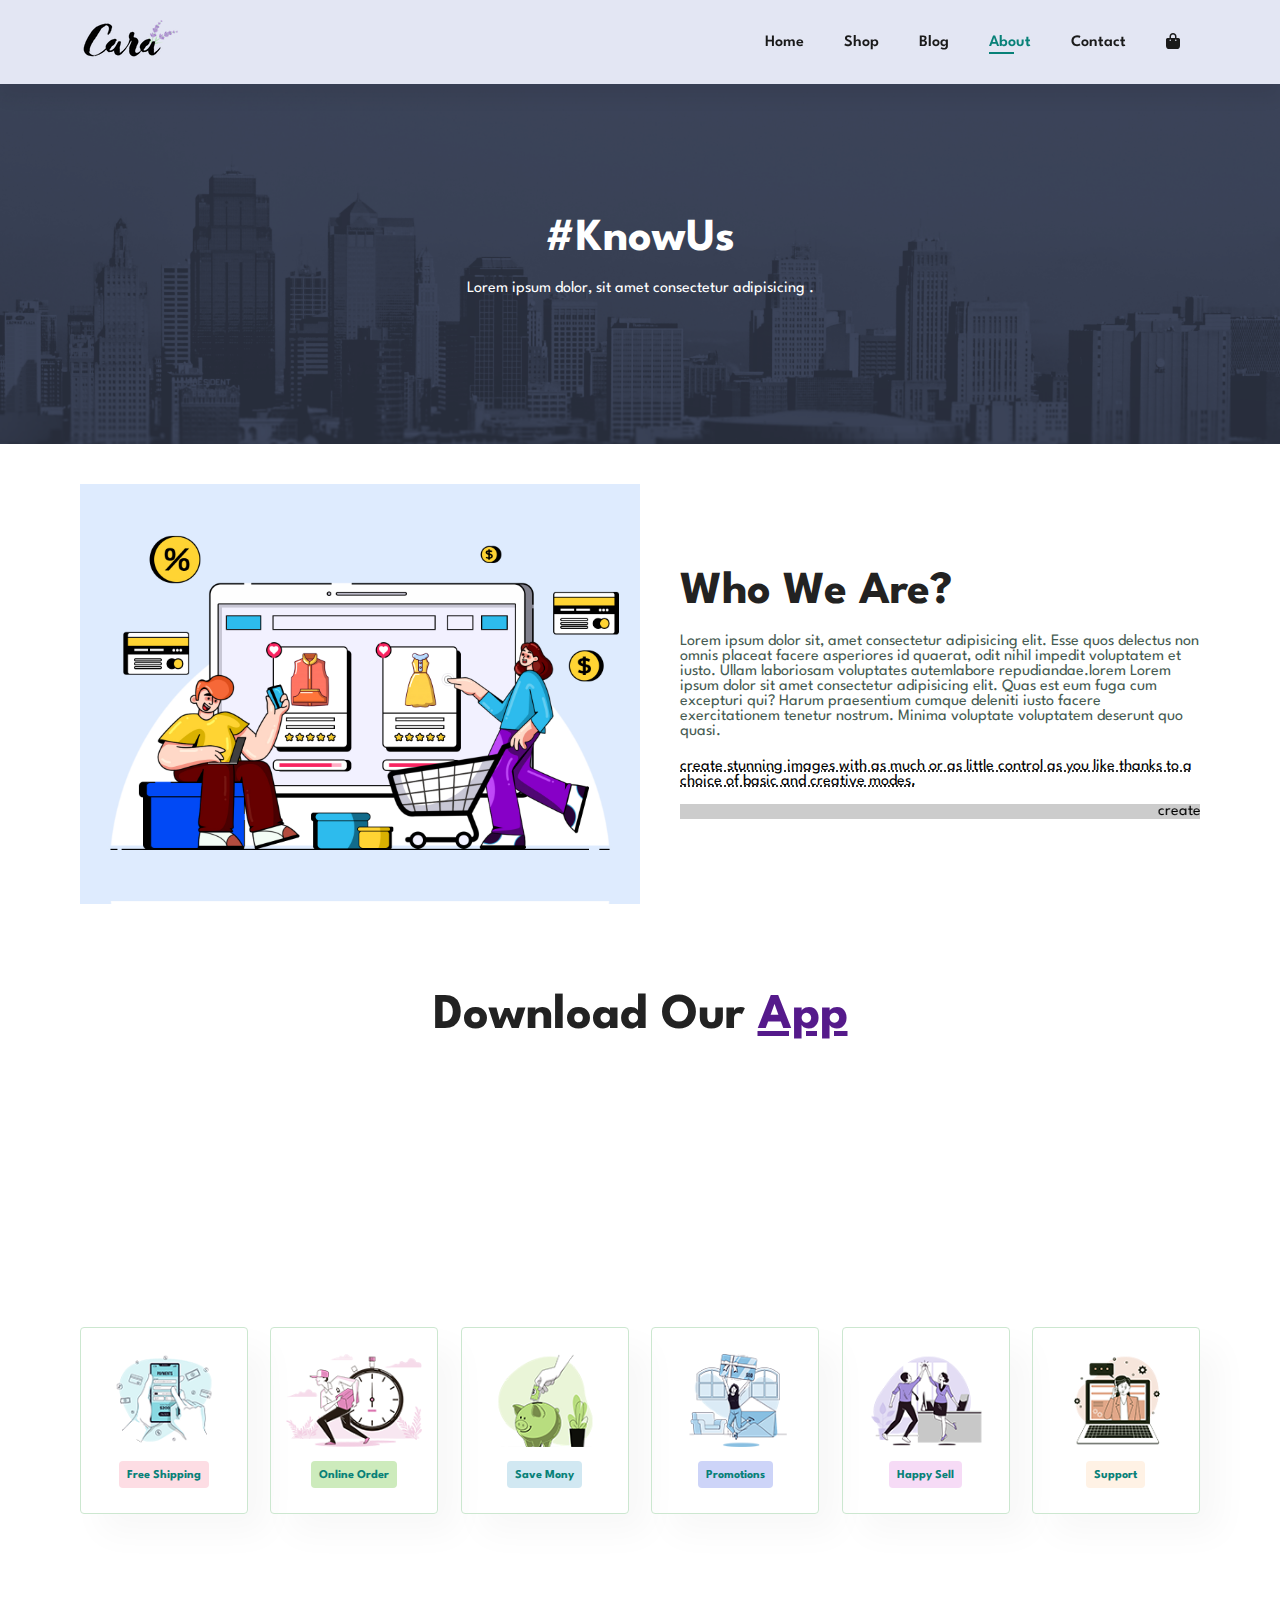
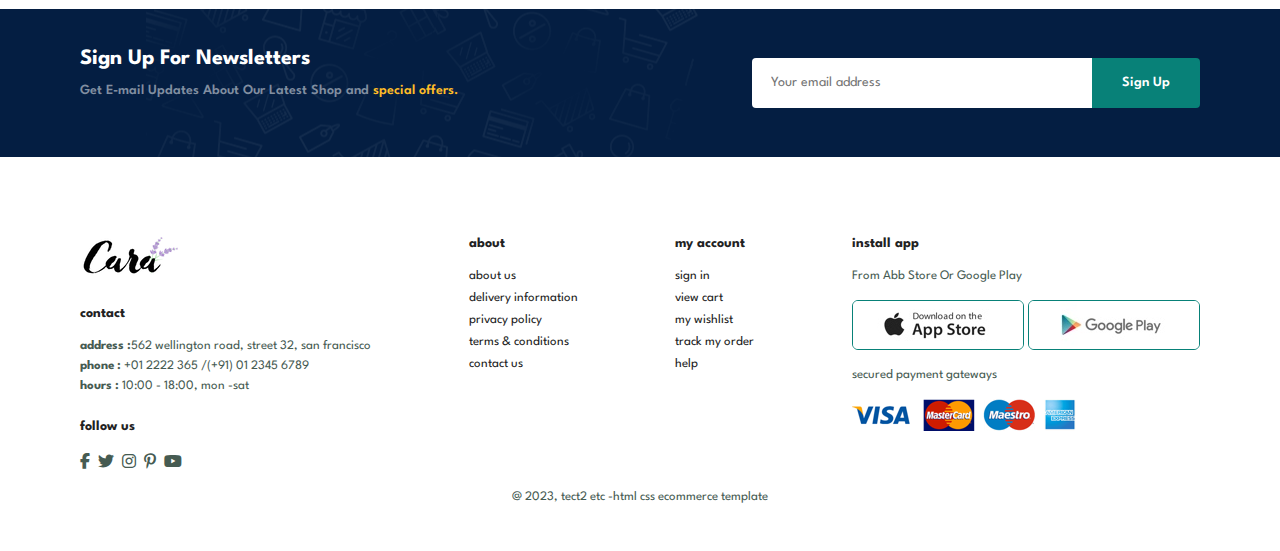
==== about.html @ 705644e5 "first commit" ====
<!DOCTYPE html>
<html lang="en">
  <head>
    <meta charset="UTF-8" />
    <meta name="viewport" content="width=device-width, initial-scale=1.0" />
    <title>about</title>
    <link rel="stylesheet" href="style.css" />

    <link
      rel="stylesheet"
      href="https://cdnjs.cloudflare.com/ajax/libs/font-awesome/6.4.2/css/all.min.css"
    />
  </head>
  <body>
    <section id="header">
      <a href=""><img src="img/logo.png" class="logo" alt="" /></a>
      <div>
        <ul id="navbar">
          <li><a href="index.html">Home</a></li>
          <li><a  href="shop.html">Shop</a></li>
          <li><a   href="blog.html">Blog</a></li>
          <li><a  class="active" href="about.html">About</a></li>
          <li><a href="contact.html">Contact</a></li>
          <li id="lg-bag">
            <a href="cart.html"> <i class="fa-solid fa-bag-shopping"></i></a>
          </li>
          <a href="" id="close"><i class="fa-solid fa-xmark"></i></a>
        </ul>
      </div>
      <div id="mobile">
        <a href="cart.html"> <i class="fa-solid fa-bag-shopping"></i></a>

        <i id="bar" class="fas fa-outdent"></i>
      </div>
    </section>

    <section id="page-header" class="about-header">
      <h2>#KnowUs</h2>
      <p>Lorem ipsum dolor, sit amet consectetur adipisicing .</p>
    </section>
<section id="about-head" class="section-p1">
    <img src="img/about/a6.jpg" alt="">
    <div>
        <h2>Who We Are?</h2>
        <P>Lorem ipsum dolor sit, amet consectetur adipisicing elit.
             Esse quos delectus non omnis placeat facere asperiores 
            id quaerat, odit nihil impedit voluptatem et iusto. Ullam laboriosam 
            voluptates autemlabore repudiandae.lorem Lorem ipsum dolor sit amet consectetur adipisicing elit. Quas est eum fuga cum excepturi qui? Harum praesentium cumque deleniti iusto 
            facere exercitationem tenetur nostrum. Minima voluptate voluptatem deserunt quo quasi.</P>
            <abbr title="">create stunning images with as much or as little control as you like thanks to a choice of basic and creative modes.</abbr>
            <br><br>
            <marquee bgcolor="#ccc" loop="-1" scrollamount="5" width="100%">create stunning images with as much or as little control as you like thanks to a choice of basic and creative modes</marquee>

        

    </div>

</section>
<section id="about-app" class="section-p1">
    <h1>Download Our <a href="">App</a></h1>
    <div class="video">
        <video autoplay muted loop src="img/about/1.mp4"></video>
    </div>
</section>
<section id="feature" class="section-p1">
    <div class="fe-box">
      <img src="img/features/f1.png" alt="" />
      <h6>Free Shipping</h6>
    </div>

    <div class="fe-box">
      <img src="img/features/f2.png" alt="" />
      <h6>Online Order</h6>
    </div>
    <div class="fe-box">
      <img src="img/features/f3.png" alt="" />
      <h6>Save Mony</h6>
    </div>
    <div class="fe-box">
      <img src="img/features/f4.png" alt="" />
      <h6>Promotions</h6>
    </div>
    <div class="fe-box">
      <img src="img/features/f5.png" alt="" />
      <h6>Happy Sell</h6>
    </div>
    <div class="fe-box">
      <img src="img/features/f6.png" alt="" />
      <h6>Support</h6>
    </div>
  </section>
  
  <section id="newsletter" class="section-p1 section-m1">
    <div class="newstext">
      <h4>Sign Up For Newsletters</h4>
      <p>Get E-mail Updates About Our Latest Shop and <span>special offers.</span></p>
    </div>
    <div class="form">
      <input type="text" placeholder="Your email address">
    
      <button class="normal">Sign Up</button>
    </div>
  </section>

    <footer class="section-p1">
      <div class="col">
        <img class="logo" src="img/logo.png" alt="" />
        <h4>contact</h4>
        <p>
          <strong>address :</strong>562 wellington road, street 32, san
          francisco
        </p>
        <p><strong>phone :</strong> +01 2222 365 /(+91) 01 2345 6789</p>
        <p><strong>hours :</strong> 10:00 - 18:00, mon -sat</p>
        <div class="follow">
          <h4>follow us</h4>
          <div class="icon">
            <i class="fab fa-facebook-f"></i>
            <i class="fab fa-twitter"></i>
            <i class="fab fa-instagram"></i>
            <i class="fab fa-pinterest-p"></i>
            <i class="fab fa-youtube"></i>
          </div>
        </div>
      </div>

      <div class="col">
        <h4>about</h4>
        <a href="">about us</a>
        <a href=""> delivery information</a>
        <a href="">privacy policy</a>
        <a href="">terms & conditions</a>
        <a href="">contact us</a>
      </div>

      <div class="col">
        <h4>my account</h4>
        <a href="">sign in</a>
        <a href=""> view cart</a>
        <a href="">my wishlist</a>
        <a href="">track my order</a>
        <a href="">help</a>
      </div>
      <div class="col install">
        <h4>install app</h4>
        <p>From Abb Store Or Google Play</p>
        <div class="row">
          <img src="img/pay/app.jpg" alt="" />
          <img src="img/pay/play.jpg" alt="" />
        </div>
        <p>secured payment gateways</p>
        <img src="img/pay/pay.png" alt="" />
      </div>
      <div class="copyright">
        <p>@ 2023, tect2 etc -html css ecommerce template</p>
      </div>
    </footer>

    <script src="script.js"></script>
  </body>
</html>
---- style.css ----
@import url("https://fonts.googleapis.com/css2?family=Spartan:wght@100;200;300;400;500;600;700;800;900&display=swap");
* {
  margin: 0;
  padding: 0;
  box-sizing: border-box;
  font-family: "Spartan", sans-serif;
}

html {
  scroll-behavior: smooth;
}

/* Global Styles */

h1 {
  font-size: 50px;
  line-height: 64px;
  color: #222;
}

h2 {
  font-size: 46px;
  line-height: 54px;
  color: #222;
}

h4 {
  font-size: 20px;
  color: #222;
}

h6 {
  font-weight: 700;
  font-size: 12px;
}

p {
  font-size: 16px;
  color: #465b52;
  margin: 15px 0 20px 0;
}

.section-p1 {
  padding: 40px 80px;
}

.section-m1 {
  margin: 40px 0;
}
button.normal {
  font-size: 14px;
  font-weight: 600;
  padding: 15px 30px;
  color: #000;
  background-color: #fff;
  border-radius: 4px;
  cursor: pointer;
  border: none;
  outline: none;
  transition: 0.2s;
}
button.white {
  font-size: 13px;
  font-weight: 600;
  padding: 11px 18px;
  color: #fff;
  background-color: transparent;
  cursor: pointer;
  border: 1px solid #fff;
  outline: none;
  transition: 0.2s;
}

body {
  width: 100%;
}

/* header */
#header {
  display: flex;
  align-items: center;
  justify-content: space-between;
  padding: 20px 80px;
  background: #e3e6f3;
  box-shadow: 0 15px 15px rgba(0, 0, 0, 0.06);
  z-index: 999;
  position: sticky;
  top: 0px;
  left: 0;
}

#navbar {
  display: flex;
  align-items: center;
  justify-content: space-between;
}
#navbar li {
  list-style: none;
  padding: 0 20px;
  position: relative;
}

#navbar li a {
  text-decoration: none;
  font-size: 16px;
  font-weight: 600;
  color: #1a1a1a;
  transition: 0.3s ease;
}
#navbar li a:hover,
#navbar li a.active {
  color: #088178;
}
#navbar li a.active::after,
#navbar li a:hover::after {
  content: "";
  width: 30%;
  height: 2px;
  background: #088178;
  position: absolute;
  bottom: -4px;
  left: 20px;
}
#mobile {
  display: none;
  align-items: center;
}
#close {
  display: none;
}

/* home page */
#hero {
  background-image: url("img/hero4.png");
  width: 100%;
  height: 90vh;
  background-size: cover;
  background-position: top 25% right 0;
  padding: 0px 80px;
  /* da = el arba3 stor ele t7t0 */
  /* padding-top: 150px; */
  display: flex;
  flex-direction: column;
  justify-content: center;
  align-items: flex-start;
}
#hero h4 {
  padding-bottom: 15px;
}
#hero h1 {
  color: #088178;
}
#hero button {
  background-image: url("img/button.png");
  background-color: transparent;
  color: #088178;
  border: 0;
  padding: 14px 80px 14px 65px;
  background-repeat: no-repeat;
  cursor: pointer;
  font-weight: 700;
  font-size: 15px;
}
/* feature section  
 */
#feature .fe-box {
  width: 168px;
  text-align: center;
  padding: 25px 15px;
  box-shadow: 20px 20px 34px #07070708;
  border: 1px solid #cce7d0;
  border-radius: 4px;
  margin: 15px 0;
}
#feature .fe-box:hover {
  box-shadow: 10px 10px 54px rgba(70, 62, 221, 0.1);
}

#feature .fe-box img {
  width: 100%;
  margin-bottom: 10px;
}

#feature .fe-box h6 {
  display: inline-block;
  padding: 9px 8px 6px 8px;
  background-color: #fddde4;
  color: #088178;
  line-height: 1;
  border-radius: 4px;
}
#feature {
  display: flex;
  align-items: center;
  justify-content: space-between;
  flex-wrap: wrap;
}
#feature .fe-box:nth-child(2) h6 {
  background-color: #cdebbc;
}
#feature .fe-box:nth-child(3) h6 {
  background-color: #d1e8f2;
}
#feature .fe-box:nth-child(4) h6 {
  background-color: #cdd4f8;
}
#feature .fe-box:nth-child(5) h6 {
  background-color: #f6dbf6;
}
#feature .fe-box:nth-child(6) h6 {
  background-color: #fff2e5;
}

/* featured product 
 */
#product1 {
  text-align: center;
}
#product1 .pro-container {
  display: flex;
  justify-content: space-between;
  padding-top: 20px;
  flex-wrap: wrap;
}
#product1 .pro {
  width: 23%;
  min-width: 250px;
  padding: 10px 12px;
  border: 1px solid #cce7d0;
  border-radius: 25px;
  cursor: pointer;
  box-shadow: 20px 20px 30px hsla(0, 0, 0, 0.02);
  margin: 15px 0;
  transition: 0.2s ease;
  position: relative;
}
#product1 .pro:hover {
  box-shadow: 20px 20px 30px hsla(0, 0, 0, 0.06);
}
#product1 .pro img {
  width: 100%;
  border-radius: 20px;
}
#product1 .pro .des {
  text-align: start;
  padding: 10px 0;
}
#product1 .pro .des span {
  color: #606063;
  font-size: 12px;
}
#product1 .pro .des h5 {
  padding-top: 7px;
  color: #1a1a1a;
  font-size: 14px;
}
#product1 .pro .des i {
  font-size: 12px;
  color: rgb(243, 181, 25);
}
#product1 .pro .des h4 {
  padding-top: 7px;
  color: #088178;
  font-weight: 700px;
  font-size: 15px;
}
#product1 .pro .cart {
  width: 40px;
  height: 40px;
  line-height: 40px;
  border-radius: 50%;
  background-color: #e8f6ea;
  font-weight: 500;
  color: #088178;
  border: 1px solid #cce7d0;
  position: absolute;
  bottom: 20px;
  right: 10px;
}
/* banner section-------------------  */

#banner {
  display: flex;
  flex-direction: column;
  justify-content: center;
  align-items: center;
  text-align: center;
  /* ليه مستخدمش السطر الاخير لوحدوو */
  background-image: url(img/banner/b2.jpg);
  width: 100%;
  height: 40vh;
  background-size: cover;
  background-position: center;
}
#banner h4 {
  color: #fff;
  font-size: 16px;
}
#banner h2 {
  color: #fff;
  font-size: 30px;
  padding: 10px 0;
}
#banner h2 span {
  color: #ef3636;
}
#banner button:hover {
  background-color: #088178;
  color: #fff;
}

/* small banners */
#sm-banner {
  display: flex;
  justify-content: space-between;
  flex-wrap: wrap;
}
#sm-banner .banner-box {
  display: flex;
  flex-direction: column;
  justify-content: center;
  align-items: flex-start;
  background-image: url(img/banner/b17.jpg);
  min-width: 540px;
  height: 50vh;
  background-size: cover;
  background-position: center;
  padding: 30px;
}
#sm-banner .banner-box2 {
  background-image: url(img/banner/b10.jpg);
}
#sm-banner .banner-box h4 {
  color: #fff;
  font-size: 20px;
  font-weight: 300;
}
#sm-banner .banner-box h2 {
  color: #fff;
  font-size: 28px;
  font-weight: 800;
}
#sm-banner .banner-box span {
  color: #fff;
  font-size: 14px;
  font-weight: 500;
  padding-bottom: 15px;
}
#sm-banner .banner-box:hover button {
  background-color: #088178;
  border: 1px solid #088178;
}
/* banner3.............. */
#banner3 .banner-box {
  display: flex;
  flex-direction: column;
  justify-content: center;
  align-items: flex-start;
  background-image: url(img/banner/b7.jpg);
  min-width: 30%;
  height: 30vh;
  background-size: cover;
  background-position: center;
  padding: 0 20px;
  margin-bottom: 20px;
}
#banner3 h2 {
  color: #fff;
  font-size: 22px;
  font-weight: 900;
}
#banner3 h3 {
  color: #ec544e;
  font-size: 15px;
  font-weight: 800;
}
#banner3 {
  display: flex;
  flex-wrap: wrap;
  justify-content: space-between;
  padding: 0 80px;
}
#banner3 .banner-box2 {
  background-image: url(img/banner/b4.jpg);
}
#banner3 .banner-box3 {
  background-image: url(img/banner/b18.jpg);
}
/* NEWS LETTER SECTION */

#newsletter {
  display: flex;
  align-items: center;
  justify-content: space-between;
  flex-wrap: wrap;
  background-image: url("img/banner/b14.png");
  background-repeat: no-repeat;
  background-position: 20% 30%;
  background-color: #041e42;
}
#newsletter h4 {
  font-size: 22px;
  font-weight: 700;
  color: #fff;
}
#newsletter p {
  font-size: 14px;
  font-weight: 600;
  color: #818ea0;
}
#newsletter p span {
  color: #ffbd27;
}
#newsletter input {
  height: 3.125rem;
  width: 100%;
  padding: 0 1.25em;
  font-size: 14px;
  border: 1px solid transparent;
  border-radius: 4px;
  outline: none;
  border-top-right-radius: 0;
  border-bottom-right-radius: 0;
}
#newsletter button {
  background-color: #088178;
  color: #fff;
  white-space: nowrap;
  border-top-left-radius: 0;
  border-bottom-left-radius: 0;
}
#newsletter .form {
  display: flex;
  width: 40%;
}

/* ............footer................. */
footer {
  display: flex;
  justify-content: space-between;
  flex-wrap: wrap;
}
footer .col {
  display: flex;
  flex-direction: column;
  align-items: flex-start;
  margin-bottom: 20px;
}
footer .logo {
  margin-bottom: 30px;
}

footer h4 {
  font-size: 14px;
  padding-bottom: 20px;
}
footer p {
  font-size: 13px;
  margin: 0 0 8px 0;
}
footer a {
  font-size: 13px;
  text-decoration: none;
  color: #222;
  margin-bottom: 10px;
}
footer .follow {
  margin-top: 20px;
}
footer .follow i {
  color: #465b52;
  padding-right: 4px;
  cursor: pointer;
}
footer .row img {
  border: 1px solid #088178;
  border-radius: 6px;
}
footer .install img {
  margin: 10px 0 15px 0;
}
footer .follow i:hover,
footer a:hover {
  color: #088178;
}

footer .copyright {
  width: 100%;
  text-align: center;
}



/* ------------------------------------ SHOP BAGE ----------------------------------------------- */
#page-header {
  background-image: url(img//banner/b1.jpg);
  height: 40vh;
  width: 100%;
  background-size: cover;
  display: flex;
  flex-direction: column;
  justify-content: center;
  text-align: center;
  padding: 14px;
}
#page-header h2,
#page-header p {
  color: #fff;
}
/* -------pagination---------------- */
#pagination {
  text-align: center;
}
#pagination a {
  text-decoration: none;
  background-color: #088178;
  padding: 15px 20px;
  border-radius: 4px;
  color: #fff;
  font-weight: 600;
}
#pagination a i {
  font-size: 16px;
  font-weight: 600;
}
/* --------------- single product---------------- */
#prodetails {
  display: flex;
  margin-top: 20px;
}
#prodetails .single-pro-img {
  width: 40%;
  margin-right: 50px;
}
#prodetails .small-img-group {
  display: flex;
  justify-content: space-between;
}
.small-img-col {
  flex-basis: 24%;
  cursor: pointer;
}
#prodetails .single-pro-details {
  width: 50%;
  padding-top: 30px;
}
#prodetails .single-pro-details h4 {
  padding: 40px 0 20px 0;
}
#prodetails .single-pro-details h2 {
  font-size: 26px;
}
#prodetails .single-pro-details select {
  display: block;
  padding: 5px 10px;
  margin-bottom: 10px;
}
#prodetails .single-pro-details input {
  width: 50px;
  height: 47px;
  padding-left: 10px;
  font-size: 10px;
  margin-right: 10px;
}
#prodetails .single-pro-details input:focus {
  outline: none;
}

#prodetails .single-pro-details button {
  background: #088178;
  color: #fff;
}
#prodetails .single-pro-details span {
  line-height: 25px;
}
/* -------------------------------------- blog bage-------------------------------- */
#page-header.blog-header {
  background-image: url(img/banner/b19.jpg);
}
#blog {
  padding: 150px 150px 0 150px;
}
#blog .blog-box {
  display: flex;
  align-items: center;
  width: 100%;
  position: relative;
  padding-bottom: 90px;
}
#blog .blog-img {
  width: 60%;
  margin-right: 40px;
}

#blog img {
  width: 100%;
  height: 300px;
  object-fit: cover;
}
#blog .blog-details a {
  text-decoration: none;
  font-size: 11px;
  color: #000;
  font-weight: 700;
  cursor: pointer;

  position: relative;
  transition: 0.3s;
}
#blog .blog-details a::after {
  content: "";
  width: 50px;
  height: 1px;
  background-color: #000;
  position: absolute;
  top: 4px;
  right: -60px;
}
#blog .blog-details a:hover {
  color: #088178;
}
#blog .blog-details a:hover::after {
  background-color: #088178;
}
#blog .blog-box h1 {
  position: absolute;
  top: -40px;
  left: 0;
  font-size: 70px;
  font-weight: 700;
  color: #c9cbce;
  z-index: -1;
}

/* --------------------------about page---------------- */
#page-header.about-header {
  background-image: url(img/about/banner.png);
}
#about-head {
  display: flex;
  align-items: center;
}
#about-head img {
  width: 50%;
  height: auto;
}
#about-head div {
  padding-left: 40px;
}
#about-app {
  text-align: center;
}
#about-app .video {
  width: 70%;
  height: 100%;
  margin: 30px auto 0 auto;
}
#about-app .video video {
  width: 100%;
  height: 100%;
  border-radius: 20px;
}
/* -----------------------contact page------------------------------ */
#contact-details{
  display: flex;
  align-items: center;
  justify-content: space-between;
}
#contact-details .details{
  width: 40%;
}
#contact-details .details span,
#form-details form span
{
  font-size: 12px;
}
#contact-details .details h2,
#form-details form h2
{
  font-size: 26px;
  line-height: 35px;
  padding: 20px 0;
}
#contact-details .details h3{
  font-size: 16px;
  padding-bottom: 15px;
}
#contact-details .details li{
  list-style: none;
  display: flex;
  padding: 10px 0;

}
#contact-details .details li i{
font-size: 14px;
padding-right: 22px;

}
#contact-details .details li p{
  font-size: 14px;
  margin: 0;
  
  }
  #contact-details .map{
    width: 55%;
    height: 400px;
    
    }
    #contact-details .map iframe{
      width: 100%;
      height: 100%;
      
      }
  
    /* ----------------------------------------------------------- */
    #form-details {
      display: flex;
      justify-content: space-between;
      padding: 80px;
      margin: 30px;
      border: 1px solid #e1e1e1;
    }
    #form-details form{
      width: 65%;
      display: flex;
      flex-direction: column;
      align-items: flex-start;
    }
    #form-details form input,
    #form-details form textarea
    {
      width: 100%;
      padding: 12px 15px;
      outline: none;
      margin-bottom: 20px;
      border: 1px solid #e1e1e1;
    
    }
    #form-details form button{
      background-color: #088178;
      color: #fff;
    }
    #form-details .people  div{
      padding-bottom: 25px;
      display: flex;
      align-items: flex-start;

    }
    #form-details .people div img{
      width: 65px;
      height: 65px;
      object-fit: cover;
      margin-right: 15px;
    }
    #form-details .people div p{
   margin: 0;
   font-size: 13px;
   line-height: 25px;
    }

    #form-details .people div p span{
      display: block;
      font-size: 16px;
      font-weight: 600;
      color: #000;
    
    }

/* --------------------------------- medium screen-------------------------- */
@media (max-width: 799px) {
  /*.........responsive sidebar menu.......... */

  .section-p1 {
    padding: 40px 40px;
  }
  #navbar {
    display: flex;
    flex-direction: column;
    align-items: flex-start;
    justify-content: flex-start;
    position: fixed;
    top: 0;
    right: -300px;
    height: 100vh;
    width: 300px;
    background-color: #e3e6f3;
    box-shadow: 0 40px 60px rgba(0, 0, 0, 0.1);
    padding: 80px 0 0 10px;
    transition: 0.3s;
  }
  #navbar.active {
    right: 0;
  }
  #navbar li {
    margin-bottom: 25px;
  }
  #mobile {
    display: flex;
    align-items: center;
  }
  #mobile i {
    color: #1a1a1a;
    font-size: 24px;
    padding-left: 20px;
  }
  #close {
    display: initial;
    position: absolute;
    top: 30px;
    left: 30px;
    color: #222;
    font-size: 24px;
  }

  #lg-bag {
    display: none;
  }
  #hero {
    height: 70vh;
    padding: 0px 80px;
    background-position: top 30% right 30%;
  }
  /* -----------responsive hero section --------- */
  #feature {
    justify-content: center;
  }
  #feature .fe-box {
    margin: 15px 15px;
  }
  /* ------------------------------------------- */
  #product1 .pro-container {
    justify-content: center;
  }
  #product1 .pro {
    margin: 15px;
  }
  #banner {
    height: 20vh;
  }
  /* -------------- */
  #sm-banner .banner-box {
    min-width: 100%;
    height: 30vh;
  }
  /* -------------- */
  #banner3 {
    padding: 0 40px;
  }
  #banner3 .banner-box {
    width: 28%;
  }
  /* ----------- */
  #newsletter .form {
    width: 70%;
  }
  /* ---------------contact bage-------------- */
  #form-details {
    padding:40px ;
  }
  #form-details form {
    width: 50%;
  }
}
/* -------------------------------------small screen------------------------------ */
@media (max-width: 477px) {
  .section-p1 {
    padding: 20px;
  }
  #header {
    padding: 10px 30px;
  }
  h1 {
    font-size: 38px;
  }
  h2 {
    font-size: 32px;
  }

  /* --------------- */
  #hero {
    padding: 0 20px;
    background-position: 55%;
  }
  /* --------------- */
  #feature {
    justify-content: space-between;
  }
  #feature .fe-box {
    width: 155px;
    margin: 0 0 15px 0;
  }
  /* -------------------- */
  #product1 .pro {
    width: 100%;
  }
  #banner {
    height: 40vh;
  }
  /* -------------- */
  #sm-banner .banner-box {
    height: 40vh;
  }
  #sm-banner .banner-box2 {
    margin-top: 20px;
  }
  /* -------------- */
  #banner3 {
    padding: 0 20px;
  }
  #banner3 .banner-box {
    width: 100%;
  }
  /* ----------- */
  #newsletter {
    padding: 40px 20px;
  }
  #newsletter .form {
    width: 100%;
  }
  /* ---------------- */
  footer .copyright {
    text-align: start;
  }
  /* --------------single product------------------- */
  #prodetails {
    display: flex;
    flex-direction: column;
  }

  #prodetails .single-pro-img {
    /* width: 100%; */
    min-width: 100%;
    margin-right: 0px;
  }
  #prodetails .single-pro-details {
    min-width: 100%;
    padding-left: 10px;
  }
  /* ------------blog page---------- */
  #blog {
    padding: 100px 20px 0 20px;
  }

  #blog .blog-box {
    display: flex;
    flex-direction: column;
    align-items: flex-start;
  }
  #blog .blog-img {
    width: 100%;
    margin-right: 0;
  }
  /* ---------about-bage----------- */
  #about-head {
    display: flex;
    flex-direction: column;

}
#about-head img {
  width: 100%;
  margin-bottom: 20px;
}
#about-head div {
  padding-left: 0px;
}
#about-app .video {
  width: 100%;
 
}
/* --------------contact bage------------------ */
#contact-details {
  display: flex;
  flex-direction: column;
  
}
#contact-details .details {
  width: 100%;
  margin-bottom: 30px;

}
#contact-details .map {
  width: 100%;
  
}
#form-details {

  padding: 30px 10px;
  margin: 10px;
  flex-wrap: wrap;
}
#form-details form {
  width: 100%;
  margin-bottom: 30px;
}
}
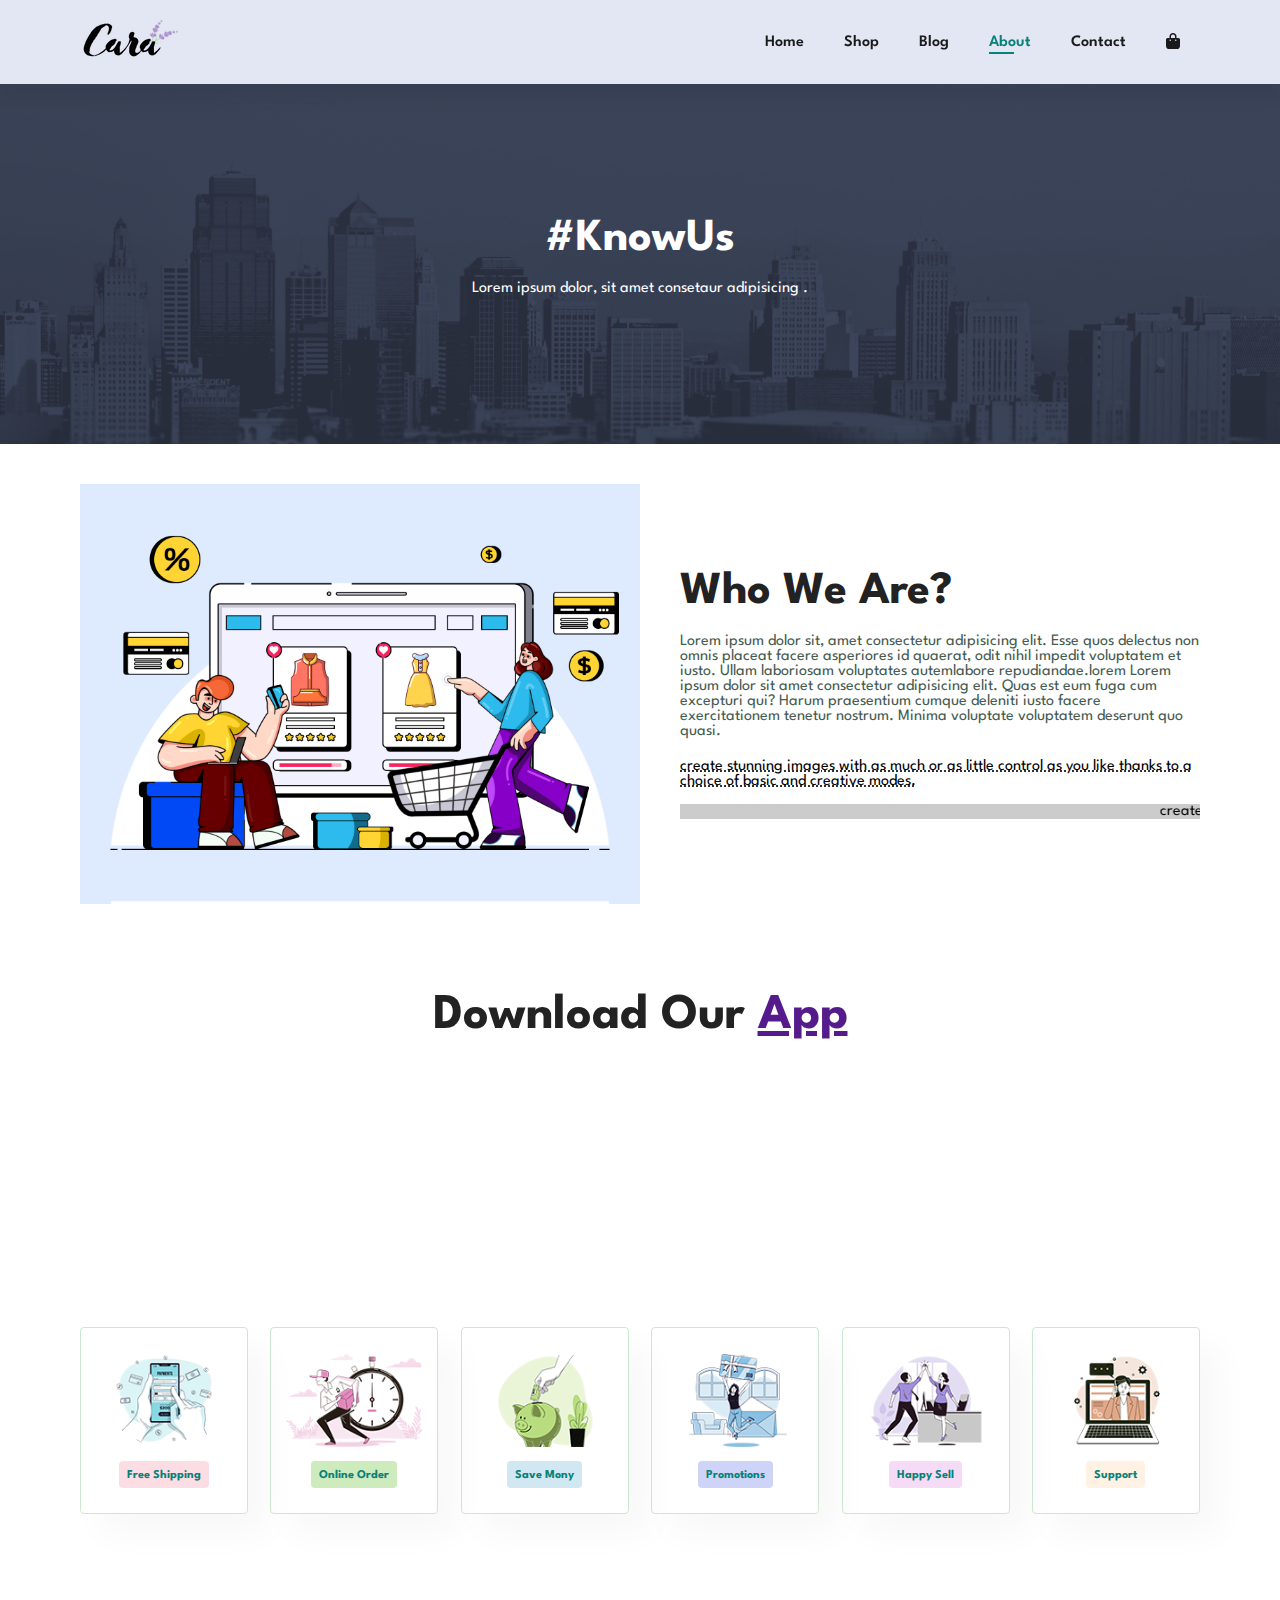
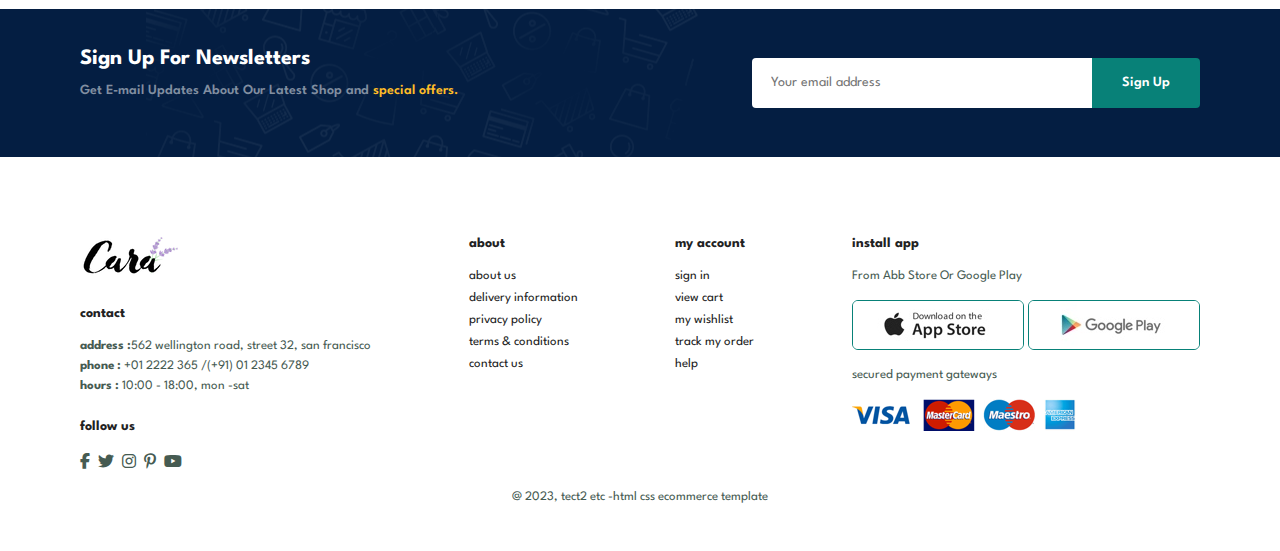
==== commit ee300bf4: "first commit" ====
--- a/about.html
+++ b/about.html
@@ -36,7 +36,7 @@
 
     <section id="page-header" class="about-header">
       <h2>#KnowUs</h2>
-      <p>Lorem ipsum dolor, sit amet consectetur adipisicing .</p>
+      <p>Lorem ipsum dolor, sit amet consetaur adipisicing .</p>
     </section>
 <section id="about-head" class="section-p1">
     <img src="img/about/a6.jpg" alt="">
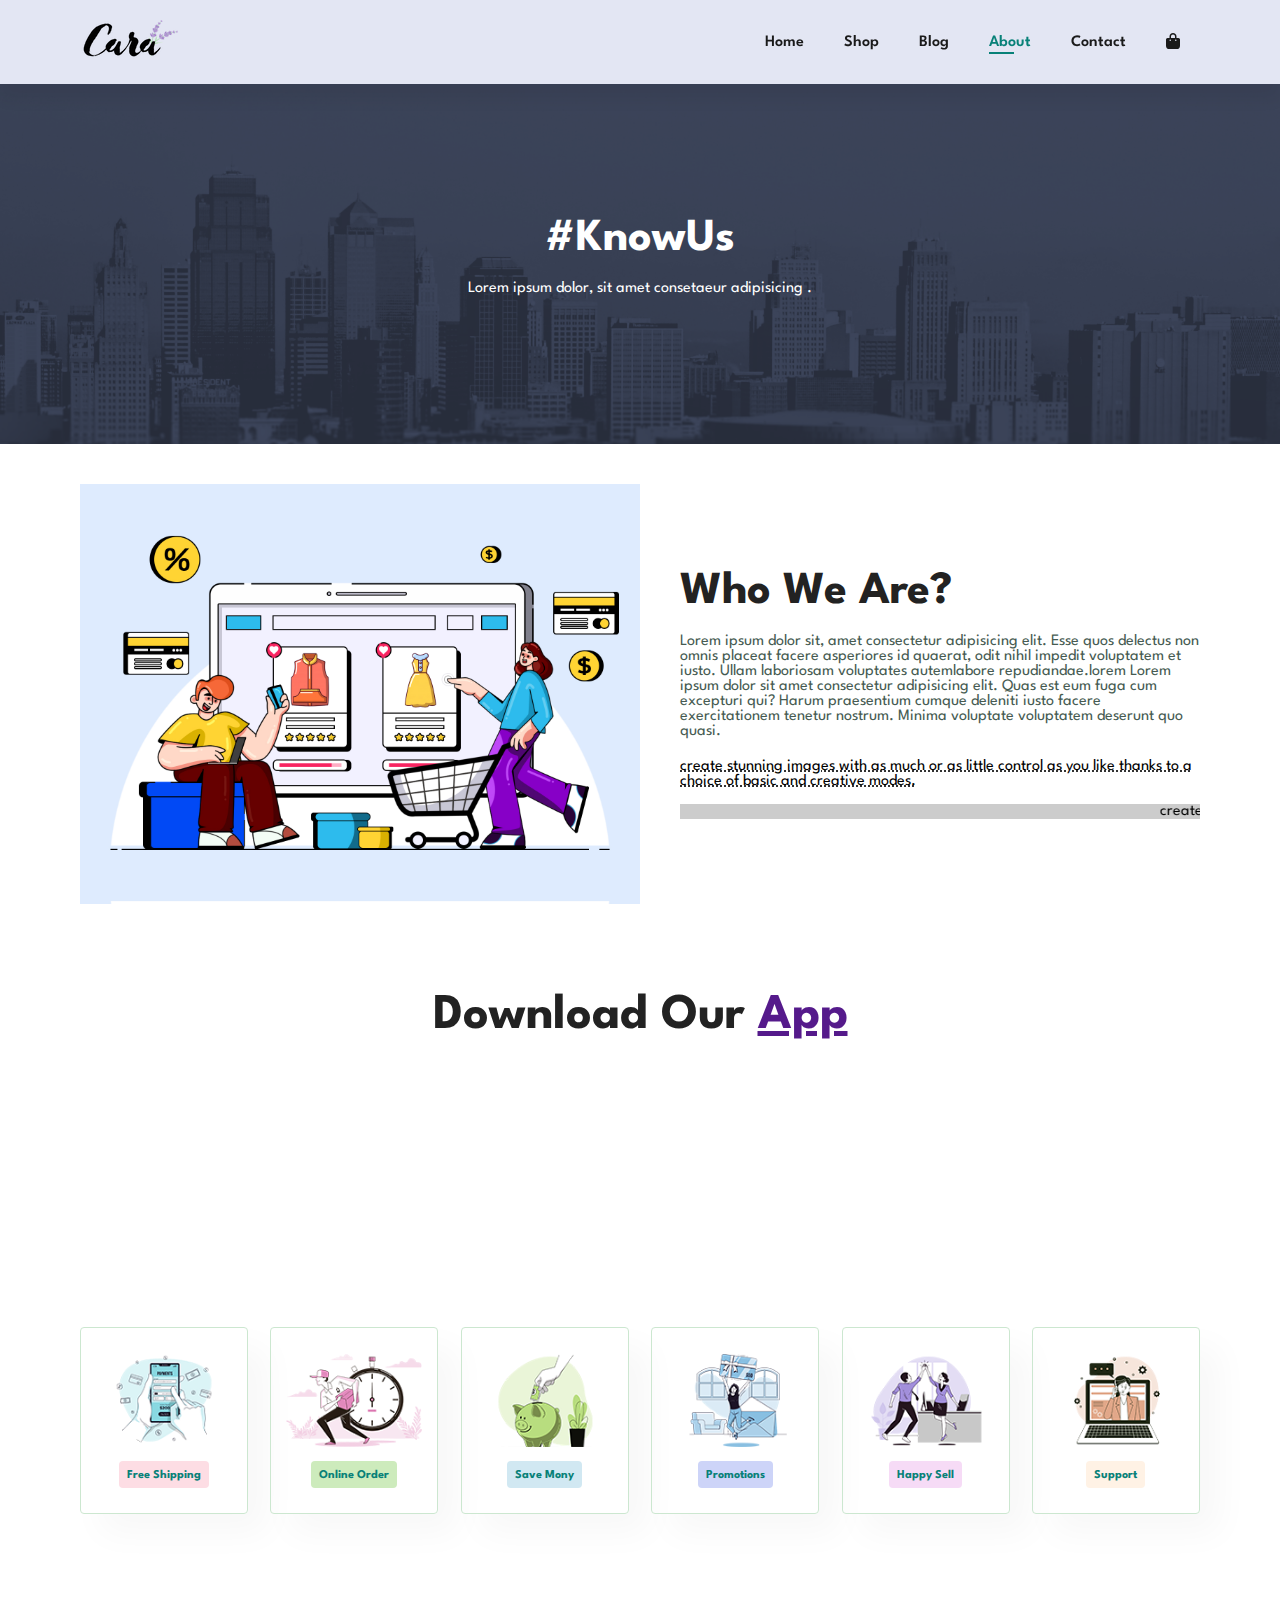
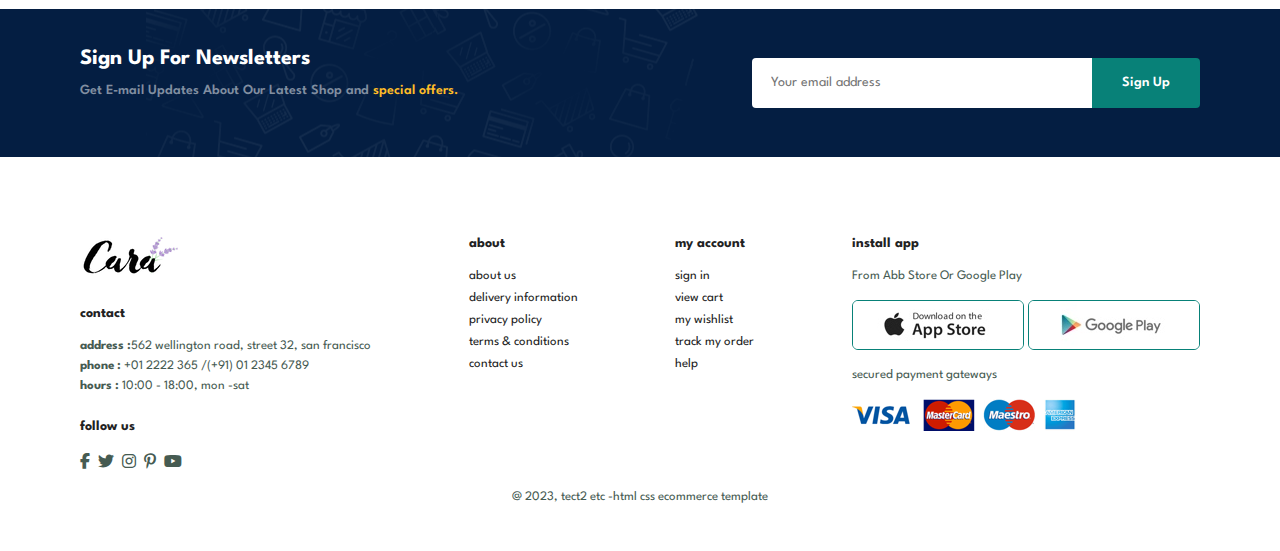
==== commit 002b34a4: "first commit" ====
--- a/about.html
+++ b/about.html
@@ -36,7 +36,7 @@
 
     <section id="page-header" class="about-header">
       <h2>#KnowUs</h2>
-      <p>Lorem ipsum dolor, sit amet consetaur adipisicing .</p>
+      <p>Lorem ipsum dolor, sit amet consetaeur adipisicing .</p>
     </section>
 <section id="about-head" class="section-p1">
     <img src="img/about/a6.jpg" alt="">
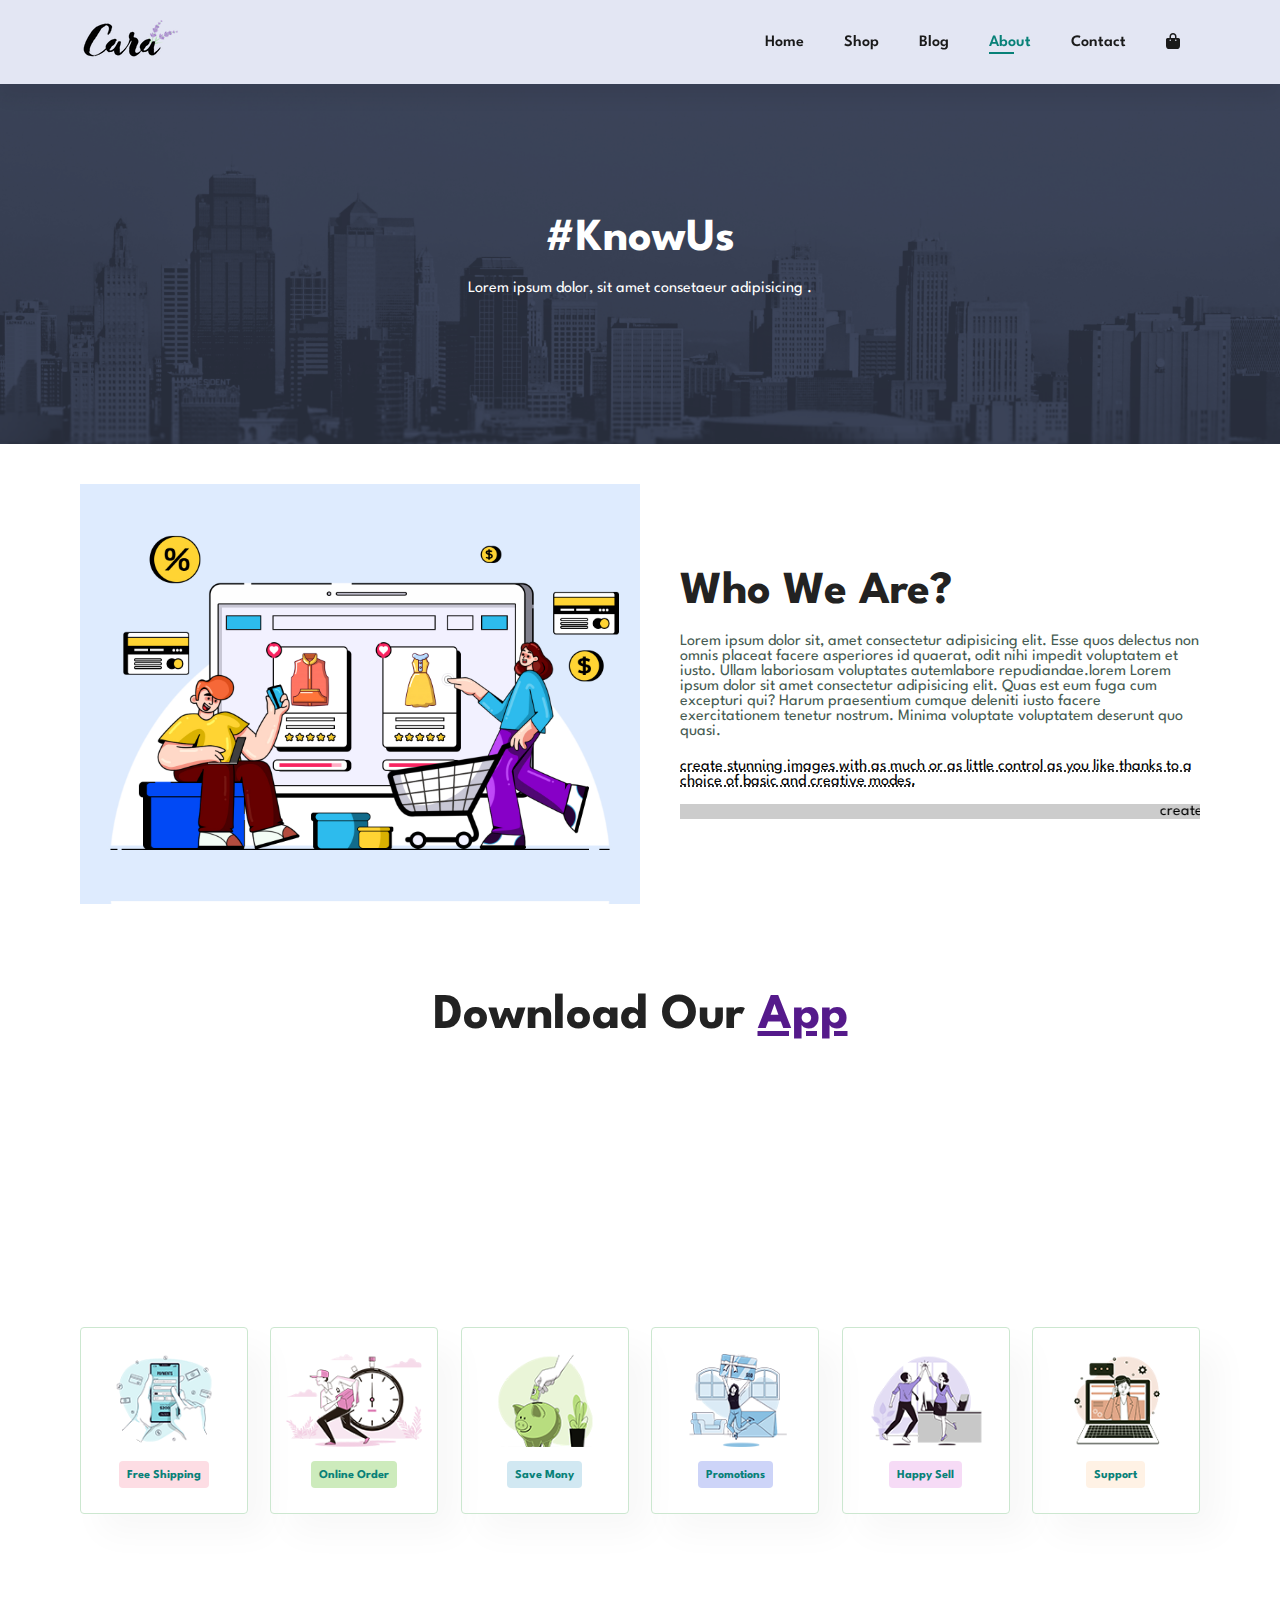
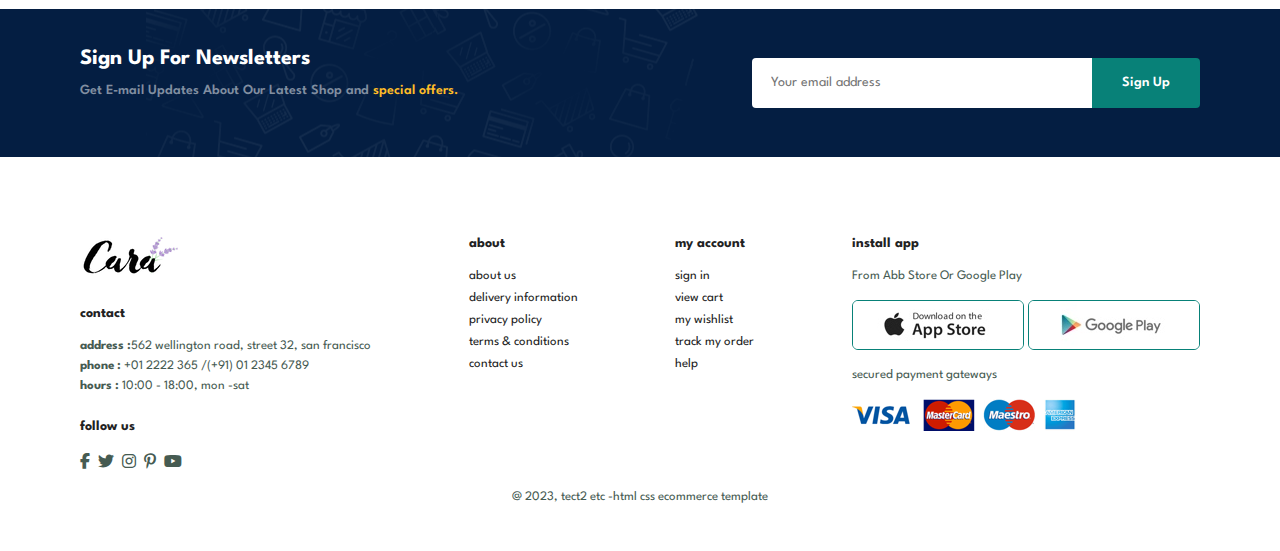
==== commit 41668799: "first commit" ====
--- a/about.html
+++ b/about.html
@@ -44,7 +44,7 @@
         <h2>Who We Are?</h2>
         <P>Lorem ipsum dolor sit, amet consectetur adipisicing elit.
              Esse quos delectus non omnis placeat facere asperiores 
-            id quaerat, odit nihil impedit voluptatem et iusto. Ullam laboriosam 
+            id quaerat, odit nihi impedit voluptatem et iusto. Ullam laboriosam 
             voluptates autemlabore repudiandae.lorem Lorem ipsum dolor sit amet consectetur adipisicing elit. Quas est eum fuga cum excepturi qui? Harum praesentium cumque deleniti iusto 
             facere exercitationem tenetur nostrum. Minima voluptate voluptatem deserunt quo quasi.</P>
             <abbr title="">create stunning images with as much or as little control as you like thanks to a choice of basic and creative modes.</abbr>
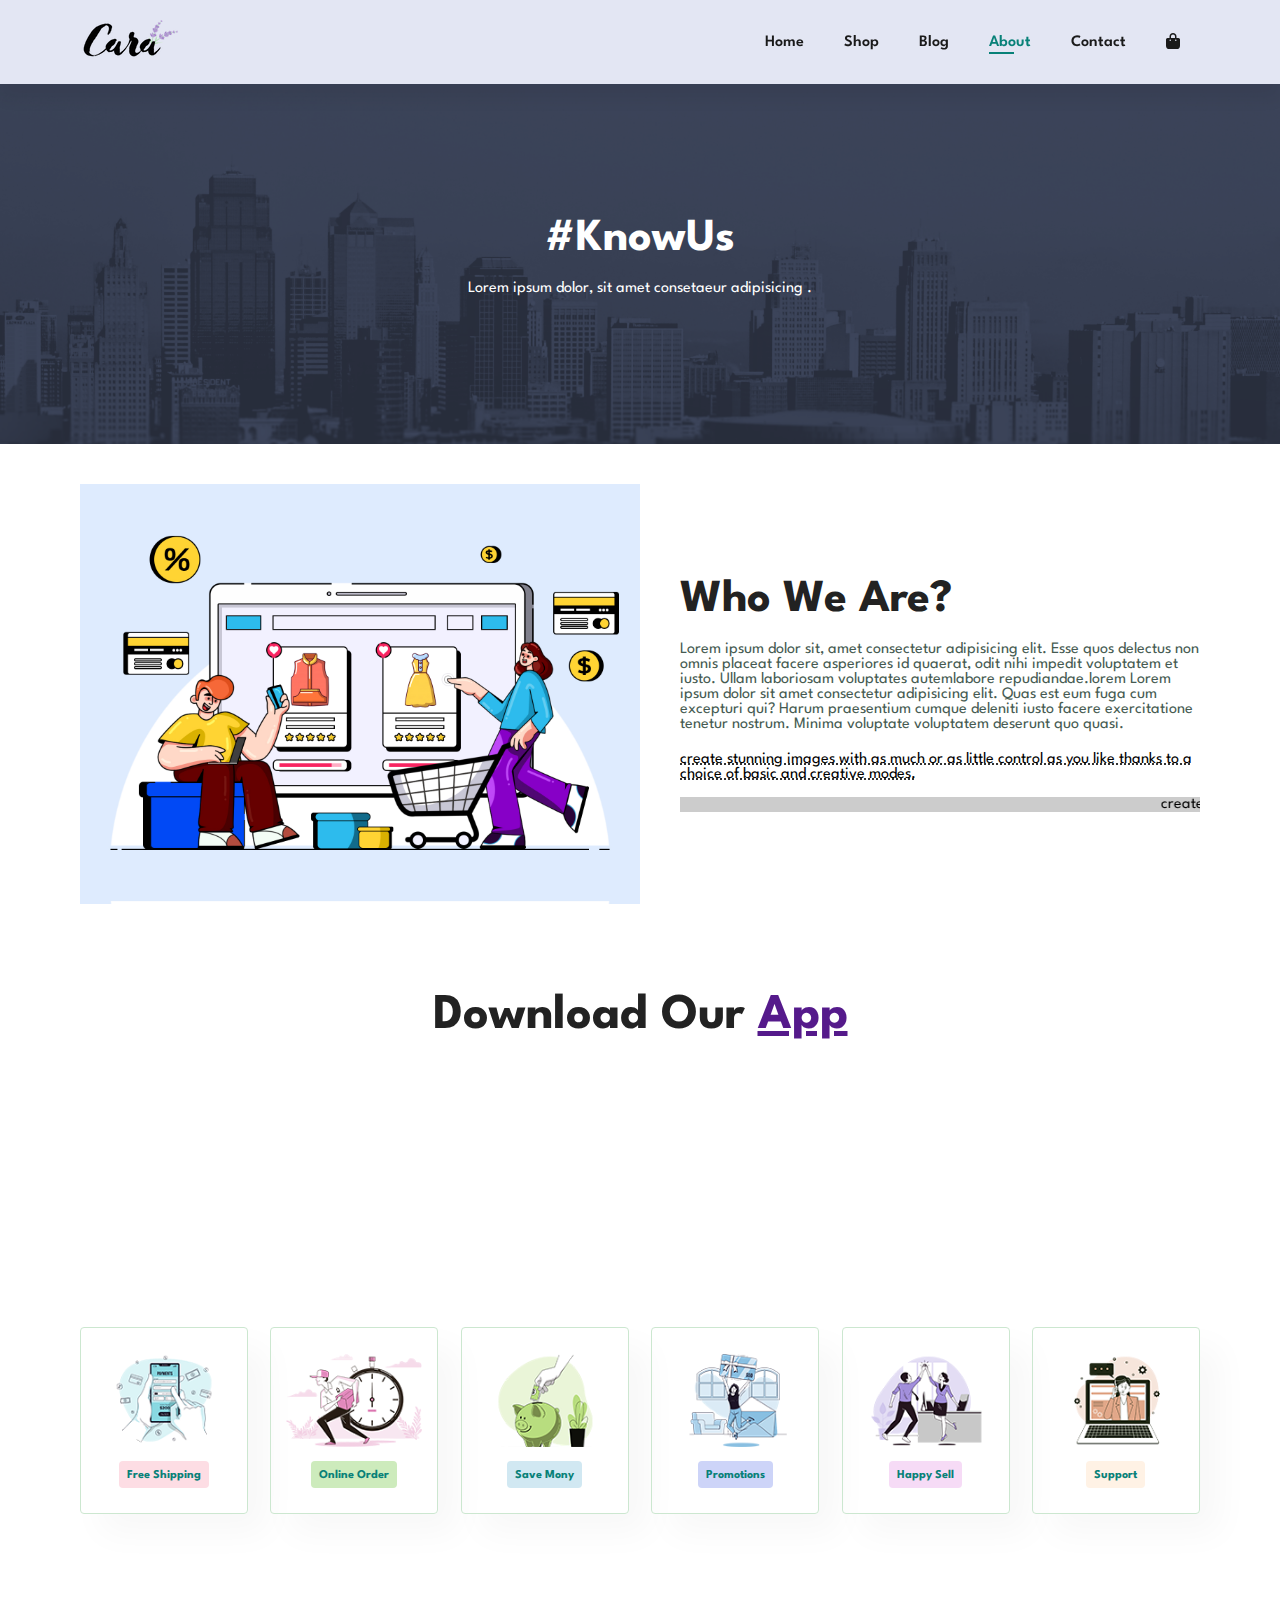
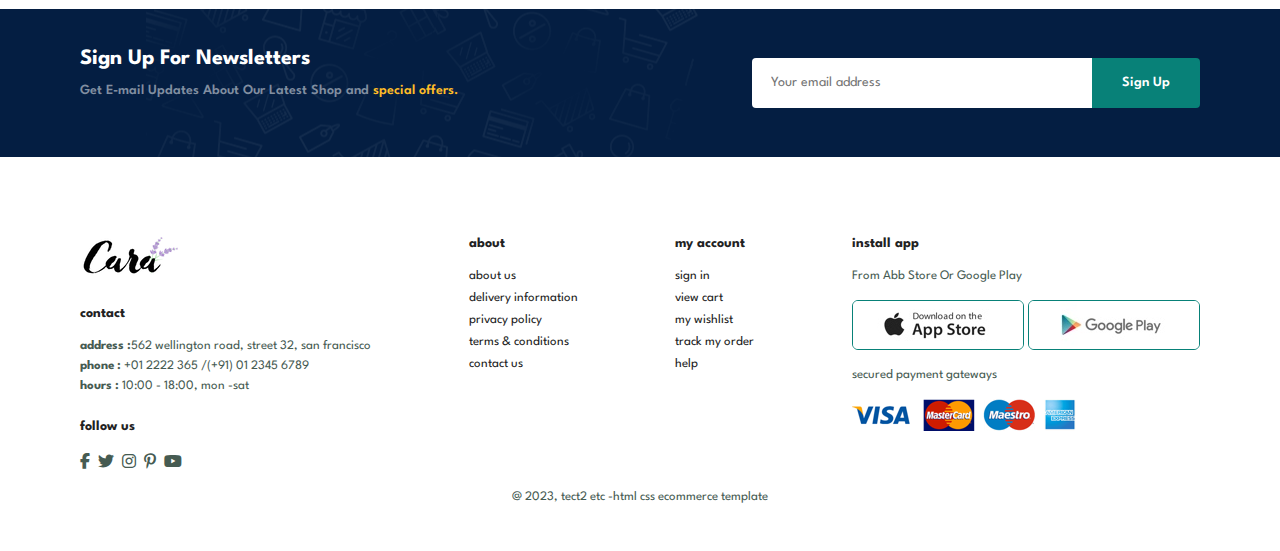
==== commit 6231aedf: "first commit" ====
--- a/about.html
+++ b/about.html
@@ -46,7 +46,7 @@
              Esse quos delectus non omnis placeat facere asperiores 
             id quaerat, odit nihi impedit voluptatem et iusto. Ullam laboriosam 
             voluptates autemlabore repudiandae.lorem Lorem ipsum dolor sit amet consectetur adipisicing elit. Quas est eum fuga cum excepturi qui? Harum praesentium cumque deleniti iusto 
-            facere exercitationem tenetur nostrum. Minima voluptate voluptatem deserunt quo quasi.</P>
+            facere exercitatione tenetur nostrum. Minima voluptate voluptatem deserunt quo quasi.</P>
             <abbr title="">create stunning images with as much or as little control as you like thanks to a choice of basic and creative modes.</abbr>
             <br><br>
             <marquee bgcolor="#ccc" loop="-1" scrollamount="5" width="100%">create stunning images with as much or as little control as you like thanks to a choice of basic and creative modes</marquee>
